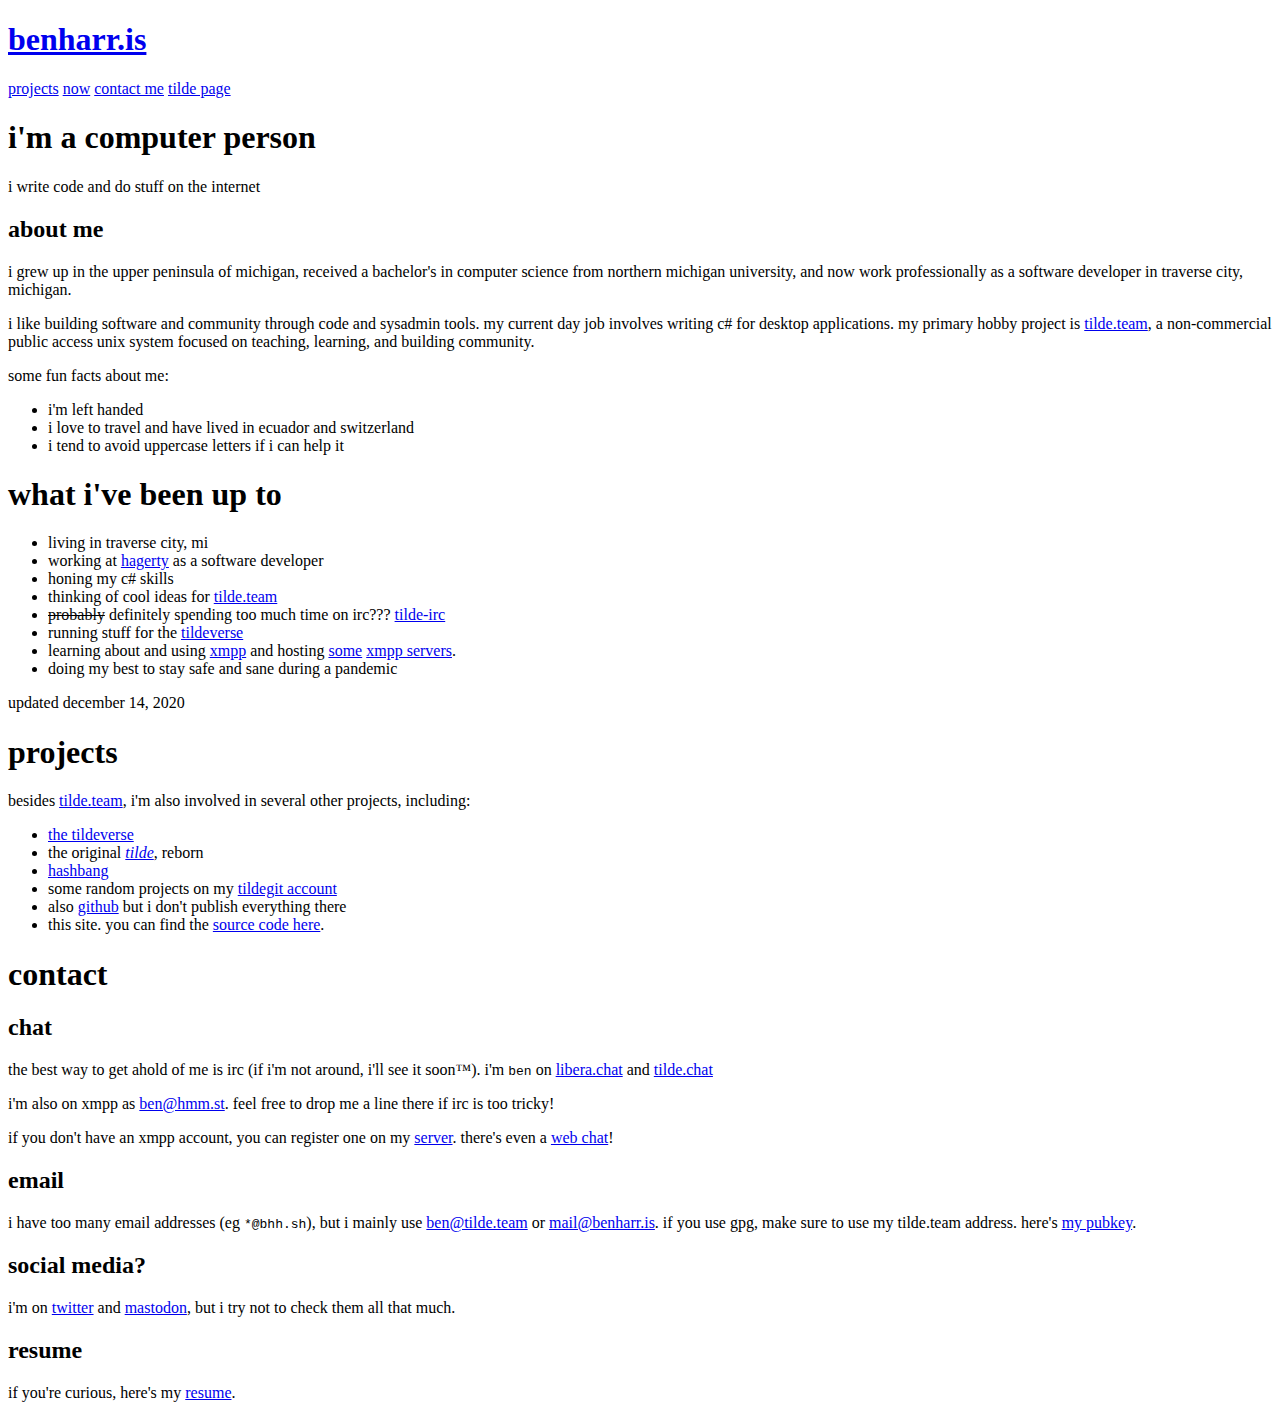
==== index.html @ 52bd635a "update freenode to libera" ====
<!DOCTYPE html>

<html lang="en">
    <head>
        <meta charset="utf-8" />
        <meta content="width=device-width,initial-scale=1" name="viewport" />
        <title>Ben Harris</title>

        <meta content="Benjamin Harris" name="description" />
        <meta content="Benjamin Harris" name="author" />
        <meta content="#333333" name="theme-color" />
        <link href="https://benharr.is/" rel="openid.delegate" />
        <link href="https://openid.indieauth.com/openid" rel="openid.server" />
        <link href="https://webmention.io/benharr.is/xmlrpc" rel="pingback" />
        <link href="https://webmention.io/benharr.is/webmention" rel="webmention" />
        <link href="/benharri.asc" rel="pgpkey" />
        <link href="/favicon.ico" rel="shortcut icon" />
        <meta content="benharr.is" property="og:title" />
        <meta content="Benjamin Harris" property="og:description" />
        <meta content="/images/profilepic.jpg" property="og:image" />
        <meta content="/images/profilepic.jpg" name="twitter:card" />
        <style><!--# include file="css/style.min.css" --></style></head>

    <body>
        <header>
            <h1> <a href="#home">benharr.is</a></h1>

            <nav> <a href="#projects">projects</a> <a href="#now">now</a> <a
                href="#contact">contact me</a> <a href="https://tilde.team/~ben/"
                >tilde page</a></nav>
        </header>

        <main>
            <section id="home">
                <h1>i'm a computer person</h1>

                <p>i write code and do stuff on the internet</p>

                <h2>about me</h2>

                <p> i grew up in the upper peninsula of michigan, received a bachelor's
                    in computer science from northern michigan university, and now work
                    professionally as a software developer in traverse city, michigan.</p
                >

                <p> i like building software and community through code and sysadmin
                    tools. my current day job involves writing c# for desktop
                    applications. my primary hobby project is <a
                    href="https://tilde.team/"> tilde.team</a>, a non-commercial public
                    access unix system focused on teaching, learning, and building
                    community.</p>

                <p> some fun facts about me:</p>

                <ul>
                    <li>i'm left handed</li>

                    <li>i love to travel and have lived in ecuador and switzerland</li>

                    <li>i tend to avoid uppercase letters if i can help it</li>
                </ul>
            </section>

            <section id="now">
                <h1>what i've been up to</h1>

                <ul>
                    <li>living in traverse city, mi</li>

                    <li>working at <a href="https://www.hagerty.com">hagerty</a> as a
                        software developer</li>

                    <li>honing my c# skills</li>

                    <li>thinking of cool ideas for <a href="https://tilde.team"
                        >tilde.team</a></li>

                    <li><strike>probably</strike> definitely spending too much time on
                        irc??? <a href="https://tilde.chat/">tilde-irc</a></li>

                    <li>running stuff for the <a href="https://tildeverse.org/"
                        >tildeverse</a></li>

                    <li>learning about and using <a href="https://xmpp.org">xmpp</a>
                        and hosting <a href="https://hmm.st">some</a> <a
                        href="https://tilde.team/wiki/xmpp">xmpp servers</a>.</li>

                    <li>doing my best to stay safe and sane during a pandemic</li>
                </ul>

                <p>updated december 14, 2020</p>
            </section>

            <section id="projects">
                <h1>projects</h1>

                <p>besides <a href="https://tilde.team/">tilde.team</a>, i'm also
                    involved in several other projects, including:</p>

                <ul>
                    <li><a href="https://tildeverse.org">the tildeverse</a></li>

                    <li>the original <a href="https://tilde.club"><em>tilde</em></a
                        >, reborn</li>

                    <li><a href="https://hashbang.sh">hashbang</a></li>

                    <li>some random projects on my <a href="https://tildegit.org/ben"
                        rel="me">tildegit account</a></li>

                    <li>also <a href="https://github.com/benharri" rel="me">github</a>
                        but i don't publish everything there</li>

                    <li>this site. you can find the <a
                        href="https://tildegit.org/ben/site">source code here</a>.</li>
                </ul>
            </section>

            <section id="contact">
                <h1>contact</h1>

                <h2>chat</h2>

                <p> the best way to get ahold of me is irc (if i'm not around, i'll see
                    it soon™). i'm <code>ben</code> on <a
                    href="https://libera.chat/">libera.chat</a> and
                    <a href="https://tilde.chat">tilde.chat</a></p>

                <p>i'm also on xmpp as <a href="xmpp:ben@hmm.st">ben@hmm.st</a>. feel
                    free to drop me a line there if irc is too tricky!</p>

                <p>if you don't have an xmpp account, you can register one on my <a
                    href="https://hmm.st">server</a>. there's even a <a
                    href="https://hmm.st/converse.html">web chat</a>!</p>

                <h2>email</h2>

                <p>i have too many email addresses (eg <code>*@bhh.sh</code>), but i
                    mainly use <a href="mailto:ben@tilde.team" rel="me"
                    >ben@tilde.team</a> or <a href="mailto:mail@benharr.is" rel="me"
                    >mail@benharr.is</a>. if you use gpg, make sure to use my tilde.team
                    address. here's <a href="/benharri.asc">my pubkey</a>.</p>

                <h2>social media?</h2>

                <p>i'm on <a href="https://twitter.com/nebsirrah" rel="me">twitter</a>
                    and <a href="https://tilde.zone/@ben" rel="me">mastodon</a>, but i
                    try not to check them all that much.</p>

                <h2>resume</h2>

                <p>if you're curious, here's my <a
                    href="https://tildegit.org/ben/resume/raw/branch/master/resume.pdf"
                    >resume</a>.</p>
            </section>
        </main>
    </body>
</html>
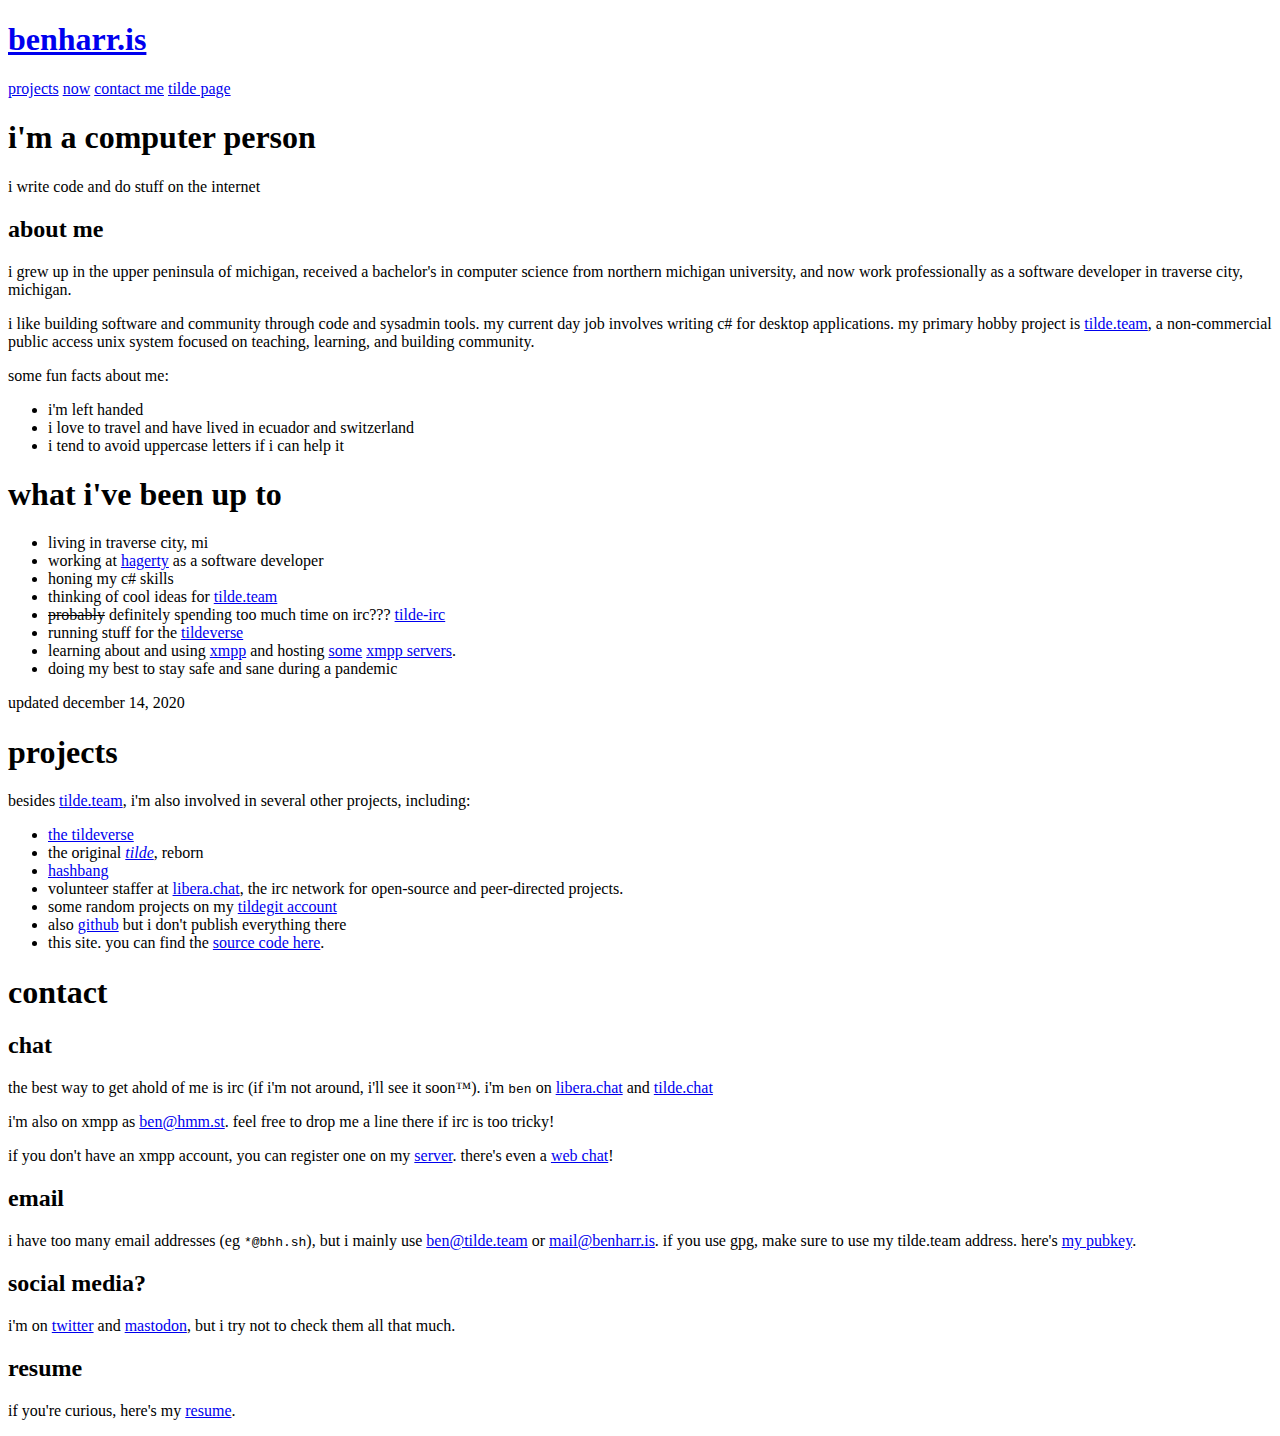
==== commit c8e89161: "add link to libera" ====
--- a/index.html
+++ b/index.html
@@ -105,6 +105,9 @@
 
                     <li><a href="https://hashbang.sh">hashbang</a></li>
 
+                    <li>volunteer staffer at <a href="https://libera.chat">libera.chat</a>,
+                        the irc network for open-source and peer-directed projects.</li>
+
                     <li>some random projects on my <a href="https://tildegit.org/ben"
                         rel="me">tildegit account</a></li>
 
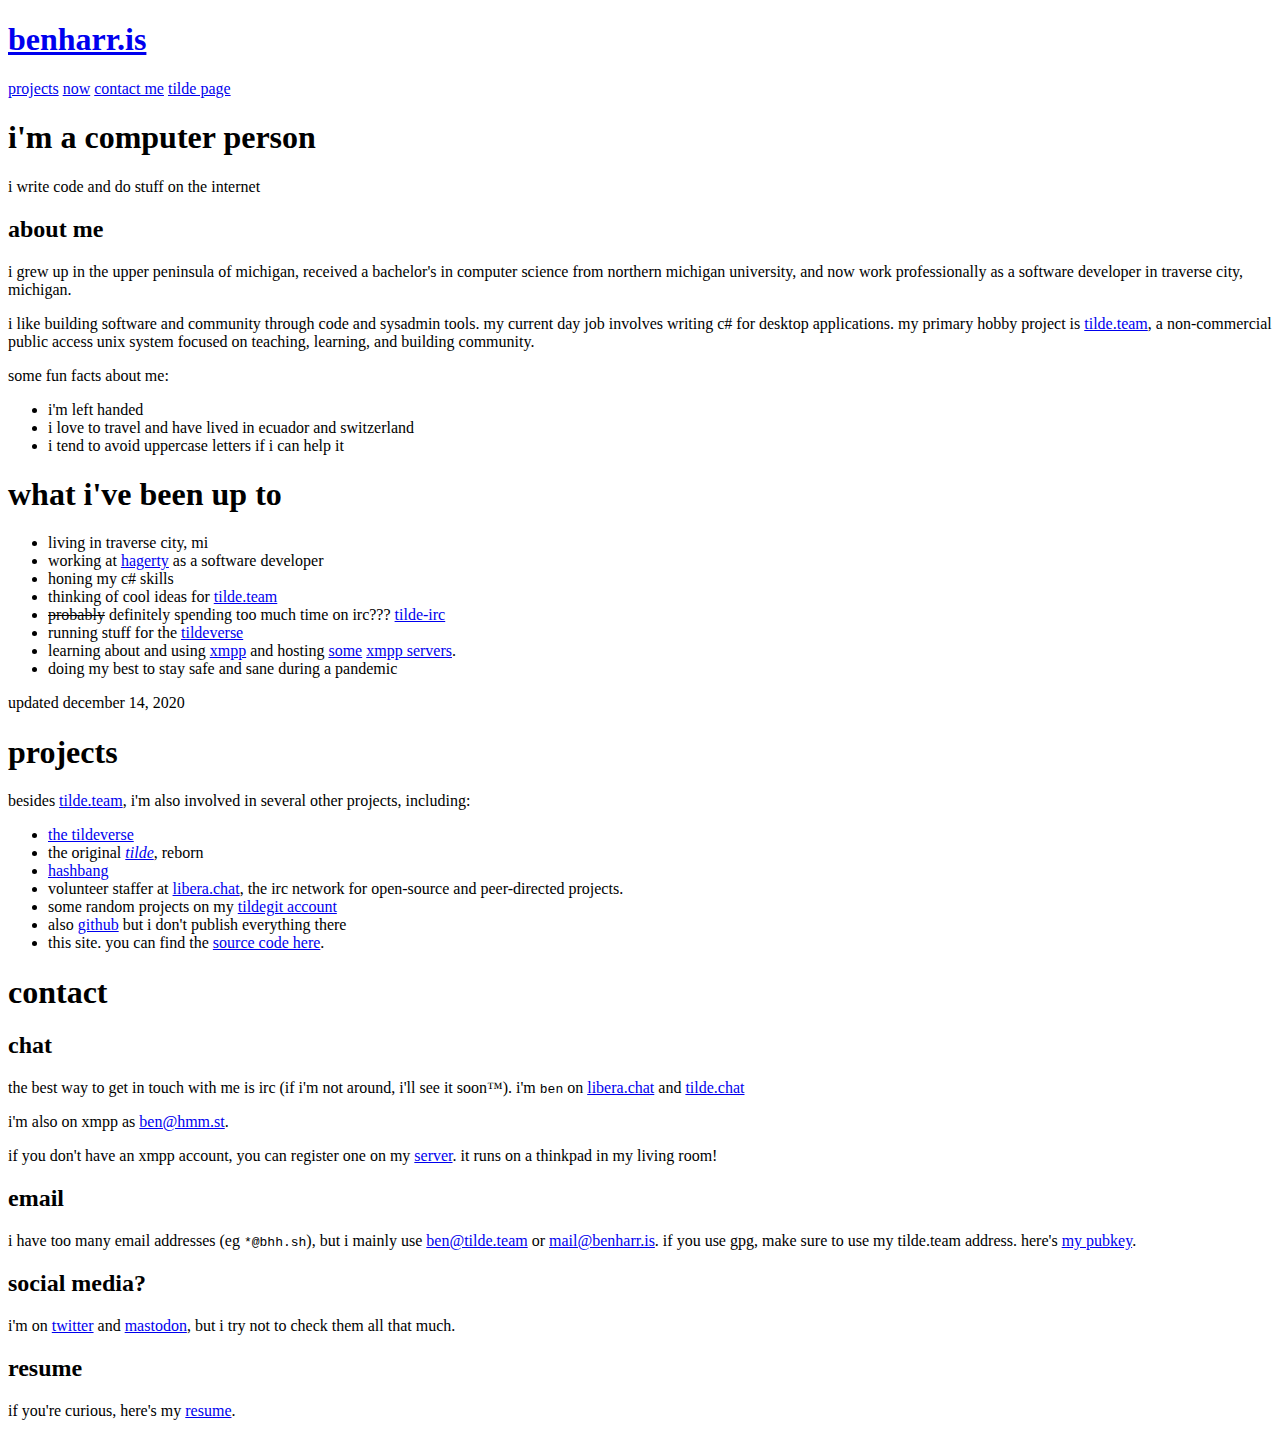
==== commit 6f3ae0c8: "update contact info" ====
--- a/index.html
+++ b/index.html
@@ -124,17 +124,16 @@
 
                 <h2>chat</h2>
 
-                <p> the best way to get ahold of me is irc (if i'm not around, i'll see
+                <p> the best way to get in touch with me is irc (if i'm not around, i'll see
                     it soon™). i'm <code>ben</code> on <a
                     href="https://libera.chat/">libera.chat</a> and
                     <a href="https://tilde.chat">tilde.chat</a></p>
 
-                <p>i'm also on xmpp as <a href="xmpp:ben@hmm.st">ben@hmm.st</a>. feel
-                    free to drop me a line there if irc is too tricky!</p>
+                <p>i'm also on xmpp as <a href="xmpp:ben@hmm.st">ben@hmm.st</a>.</p>
 
                 <p>if you don't have an xmpp account, you can register one on my <a
-                    href="https://hmm.st">server</a>. there's even a <a
-                    href="https://hmm.st/converse.html">web chat</a>!</p>
+                    href="https://hmm.st">server</a>. it runs on a thinkpad in my
+                    living room!</p>
 
                 <h2>email</h2>
 
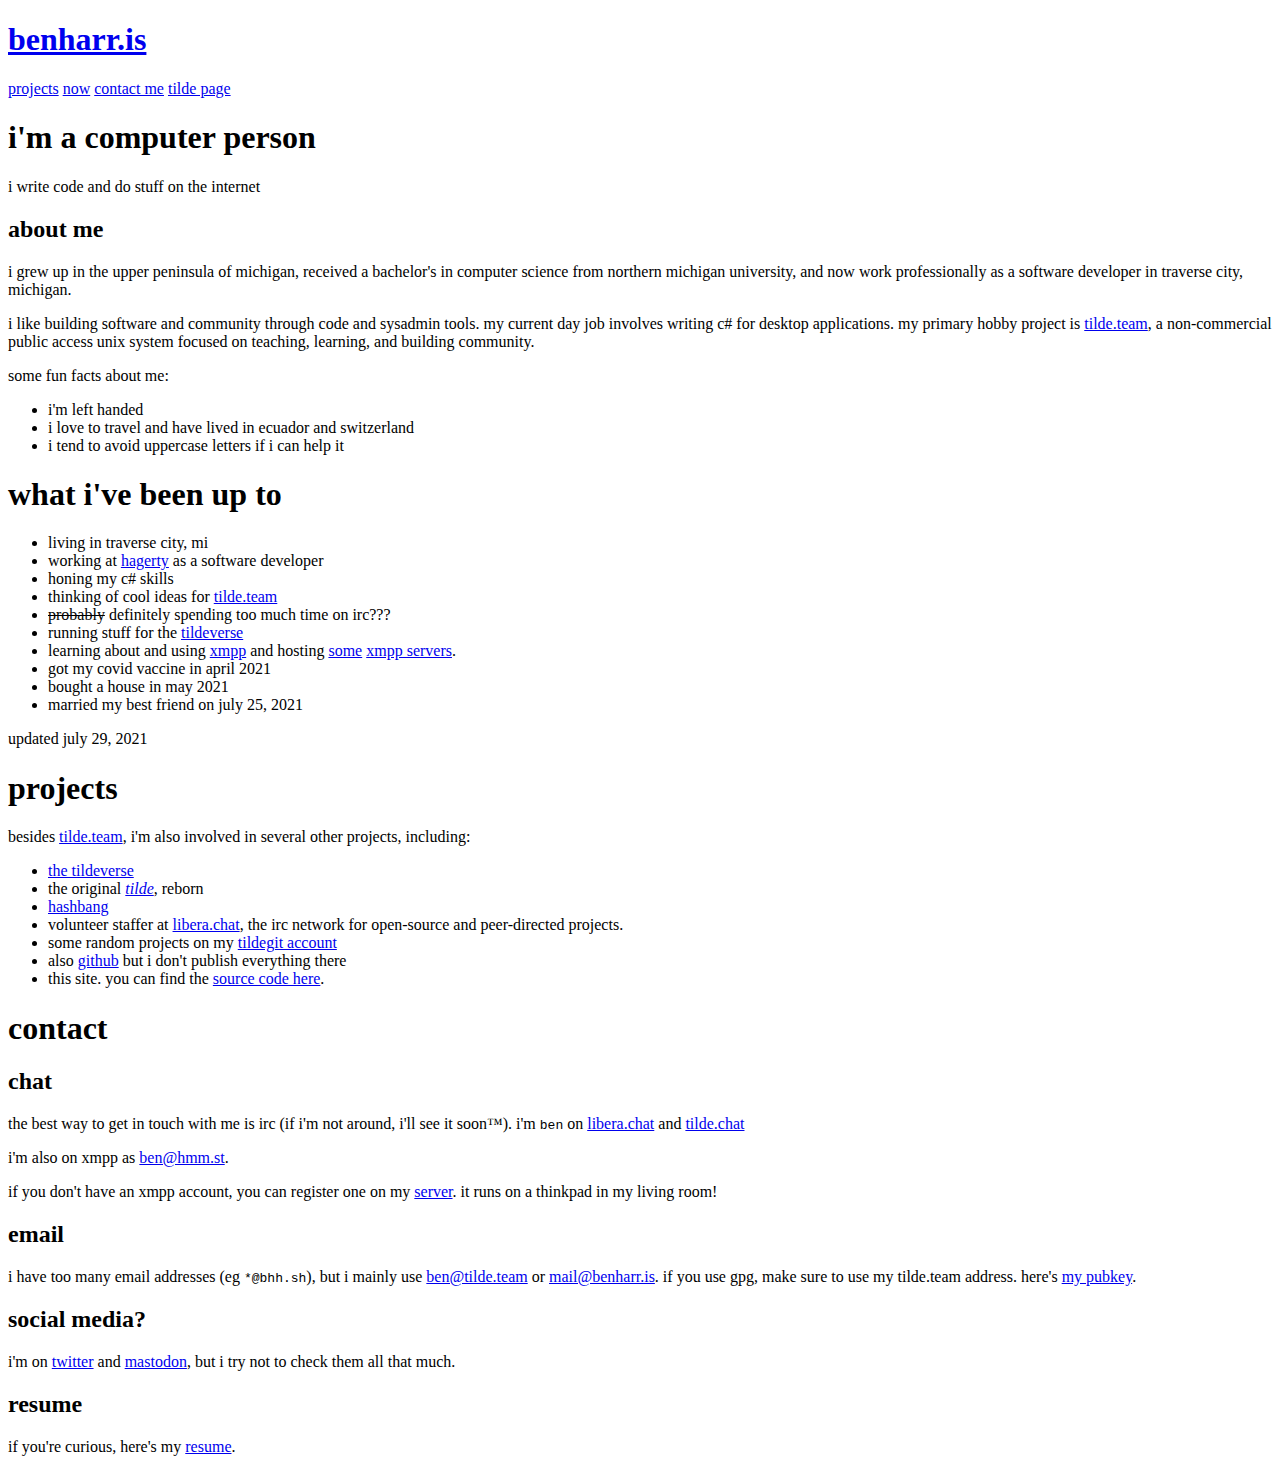
==== commit b33850ef: "update #now" ====
--- a/index.html
+++ b/index.html
@@ -76,7 +76,7 @@
                         >tilde.team</a></li>
 
                     <li><strike>probably</strike> definitely spending too much time on
-                        irc??? <a href="https://tilde.chat/">tilde-irc</a></li>
+                        irc???</li>
 
                     <li>running stuff for the <a href="https://tildeverse.org/"
                         >tildeverse</a></li>
@@ -85,10 +85,14 @@
                         and hosting <a href="https://hmm.st">some</a> <a
                         href="https://tilde.team/wiki/xmpp">xmpp servers</a>.</li>
 
-                    <li>doing my best to stay safe and sane during a pandemic</li>
+                    <li>got my covid vaccine in april 2021</li>
+
+                    <li>bought a house in may 2021</li>
+
+                    <li>married my best friend on july 25, 2021</li>
                 </ul>
 
-                <p>updated december 14, 2020</p>
+                <p>updated july 29, 2021</p>
             </section>
 
             <section id="projects">
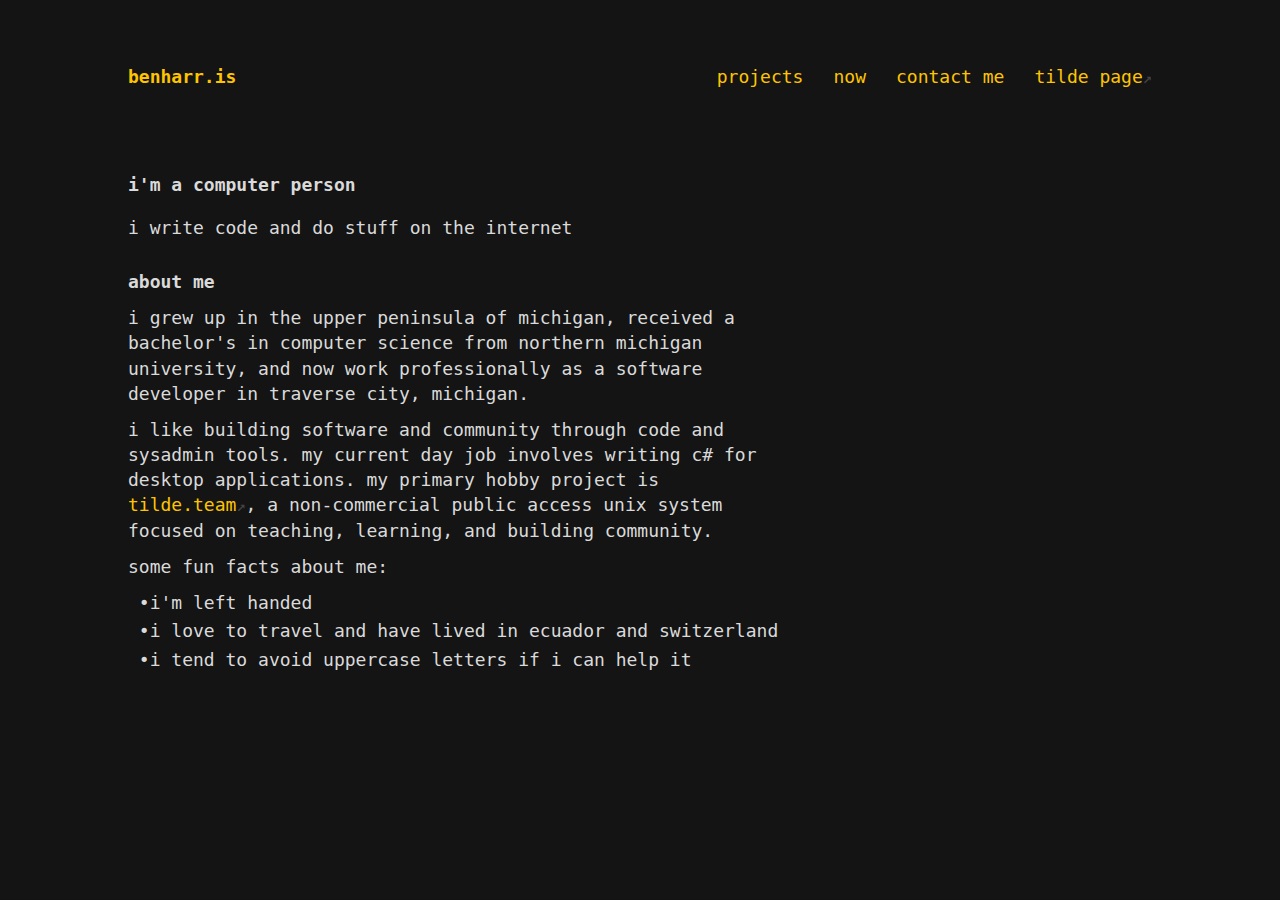
==== commit 622eb7ac: "tildepages fixes" ====
--- a/index.html
+++ b/index.html
@@ -13,13 +13,14 @@
         <link href="https://openid.indieauth.com/openid" rel="openid.server" />
         <link href="https://webmention.io/benharr.is/xmlrpc" rel="pingback" />
         <link href="https://webmention.io/benharr.is/webmention" rel="webmention" />
-        <link href="/benharri.asc" rel="pgpkey" />
-        <link href="/favicon.ico" rel="shortcut icon" />
+        <link href="benharri.asc" rel="pgpkey" />
+        <link href="favicon.ico" rel="shortcut icon" />
         <meta content="benharr.is" property="og:title" />
         <meta content="Benjamin Harris" property="og:description" />
-        <meta content="/images/profilepic.jpg" property="og:image" />
-        <meta content="/images/profilepic.jpg" name="twitter:card" />
-        <style><!--# include file="css/style.min.css" --></style></head>
+        <meta content="images/profilepic.jpg" property="og:image" />
+        <meta content="images/profilepic.jpg" name="twitter:card" />
+        <link rel="stylesheet" href="css/style.min.css">
+    </head>
 
     <body>
         <header>
--- a/css/style.min.css
+++ b/css/style.min.css
@@ -0,0 +1 @@
+*{margin:0;padding:0;box-sizing:border-box;--textcolor:#dadada;--bgcolor:#141414;--highlight:#ffc400}body{font-size:18px;font-family:'JetBrains Mono','Input Mono',monospace;line-height:1.4;color:var(--textcolor);background:var(--bgcolor);position:relative;max-width:64em;margin:0 auto}section{padding:calc(6em + 5vw) 5vw 8vw 5vw;display:none;position:absolute;top:0;min-height:100vh;width:100%;background:var(--bgcolor)}section:target{display:block}section#home{display:block}header{padding:5vw 5vw 0 5vw;display:flex;flex-wrap:wrap;position:absolute;width:100%;z-index:2}header h1{font-size:1em;flex:1;white-space:nowrap;padding:0 5vw .5em 0}nav a:not(:last-of-type){margin-right:1.5vw}a{text-decoration:none;color:var(--highlight)}a:hover{border-bottom:1px solid}section h1{font-size:1em;margin:0 0 1em 0}h2,h3,h4{font-size:1em;font-weight:600;margin:1.6em 0 .6em 0}article,ol,p,ul{max-width:60ch;margin-bottom:.6em}ul{list-style-type:none}ul li::marker{content:"\2022 "}li{margin-bottom:.2em}ol,ul{padding-left:2ch}b,strong{font-weight:600}small{font-size:.85em}hr{height:1px;border:0;background:currentColor;opacity:.1;margin:1.2em 0}abbr{text-decoration:none}abbr[title]:hover{opacity:.7;cursor:help}blockquote{padding-left:2ch;opacity:.7;margin-bottom:.6em;position:relative}blockquote:before{content:"";position:absolute;left:0;top:.3em;bottom:.3em;background:currentColor;width:1px;opacity:.2}audio,img,svg,video{display:block;max-width:100%;height:auto;fill:currentColor}code,textarea{font-size:1em;opacity:.7}a code{opacity:1}pre,textarea{font-size:.9em;color:inherit;line-height:inherit;padding:.6em .9em;margin:.8em 0 1em 0;position:relative;display:block;width:100%;white-space:pre;border:0;border-radius:4px;background:rgba(255,255,100,.075);box-shadow:inset 1px 1px 0 rgba(0,0,0,.2),inset -1px -1px 0 rgba(0,0,0,.04)}label{cursor:pointer;vertical-align:super;line-height:1;font-size:.75em;padding-left:.1em}label:hover{color:var(--highlight)}label:before{content:"["}label:after{content:"]"}label+input,label+input+small{display:none}input:checked+small{display:block;padding:.8em 0 1em 2.5vw}figure{margin:2em 0 1.5em 0}figure figcaption{margin:.8em 0 0 0;font-size:.85em;opacity:.7}figure.video{position:relative;padding-bottom:56.25%;height:0;overflow:hidden}figure.video embed,figure.video iframe,figure.video object{position:absolute;top:0;left:0;width:100%;height:100%;border:0;visibility:hidden}section:target iframe{visibility:visible}a[href*="//"]:after{font-weight:300;font-size:.85em;content:"\2197";color:var(--textcolor);opacity:.25}a[href^="mailto:"]:after{font-weight:300;font-size:.85em;content:"\2709";color:var(--textcolor);opacity:.25}a[href^="xmpp:"]:after{font-weight:300;font-size:.85em;content:"\1F5EA";color:var(--textcolor);opacity:.25}a[href*="//"]:hover:after,a[href^="mailto:"]:hover:after,a[href^="xmpp:"]:hover:after{color:var(--highlight);opacity:1}a:before{font-size:.7em;margin-right:.4em;opacity:.75}a[href$=".pdf"]:before{content:"pdf"}a[href$=".txt"]:before{content:"txt"}a[href$=".mp3"]:before{content:"mp3"}a[href$=".zip"]:before{content:"zip"}a[href$=".rar"]:before{content:"rar"}a[href$=".gif"]:before,a[href$=".jpeg"]:before,a[href$=".jpg"]:before,a[href$=".png"]:before{content:"img"}a[href$=".asc"]:before{content:"asc"}article+article{margin-top:4.5em}article h2{font-weight:700;margin:0 0 1em 0}article time{margin-left:.6em;font-size:.8em;font-weight:400;opacity:.7}.grid{display:grid;grid-gap:5vmin;grid-template-columns:repeat(auto-fill,minmax(150px,1fr));grid-auto-flow:dense;padding:2em 0}.grid a{position:relative;border:0}.grid a:hover{transform:scale(.975)}.grid a:before{content:"";display:block;padding-top:100%}.grid a img{position:absolute;top:0;width:100%;height:100%;object-fit:contain}.slides{position:fixed;top:0;left:0;right:0;height:100vh;overflow-y:scroll;scroll-snap-type:y mandatory}.slides figure{height:100vh;padding:0 5vw;margin:0;display:grid;place-items:center;align-content:center;scroll-snap-align:center}.slides figure img{max-height:88vh}.slides figure.cover{padding:0}.slides figure.cover img{max-height:none;position:absolute;z-index:-1;width:100vw;height:100vh;object-fit:cover}.lightbox{display:none;color:var(--textcolor)}.lightbox:target{position:fixed;top:0;right:0;bottom:0;left:0;display:grid;place-items:center;align-content:center;background:var(--bgcolor);border:0;z-index:3}.lightbox img{max-height:100vh;z-index:4}.lightbox:target:before{content:"";height:2em;width:2em;animation:spin .8s infinite linear;border:1px solid;border-right-color:transparent;border-radius:50%;display:block;position:absolute;transform:translateX(-50%);opacity:.25}@keyframes spin{0%{transform:rotate(0)}100%{transform:rotate(360deg)}}.lightbox:target:after{content:"\00D7";position:fixed;font-size:2em;font-weight:200;line-height:0;top:.75em;right:.5em;z-index:4}@media only screen and (max-width:680px){body{font-size:16px}}@media only screen and (max-width:540px){nav{width:100%}}@media print{.lightbox:target:after,nav{display:none}article,figure,img{page-break-inside:avoid;break-inside:avoid}label+input+small{display:inline}label+input+small:before{content:"["}label+input+small:after{content:"]"}.slides,.slides figure{position:relative;height:auto;padding:0}.slides figure img,.slides figure.cover img{max-height:auto;position:relative;z-index:1;width:auto;height:100vh;object-fit:contain}}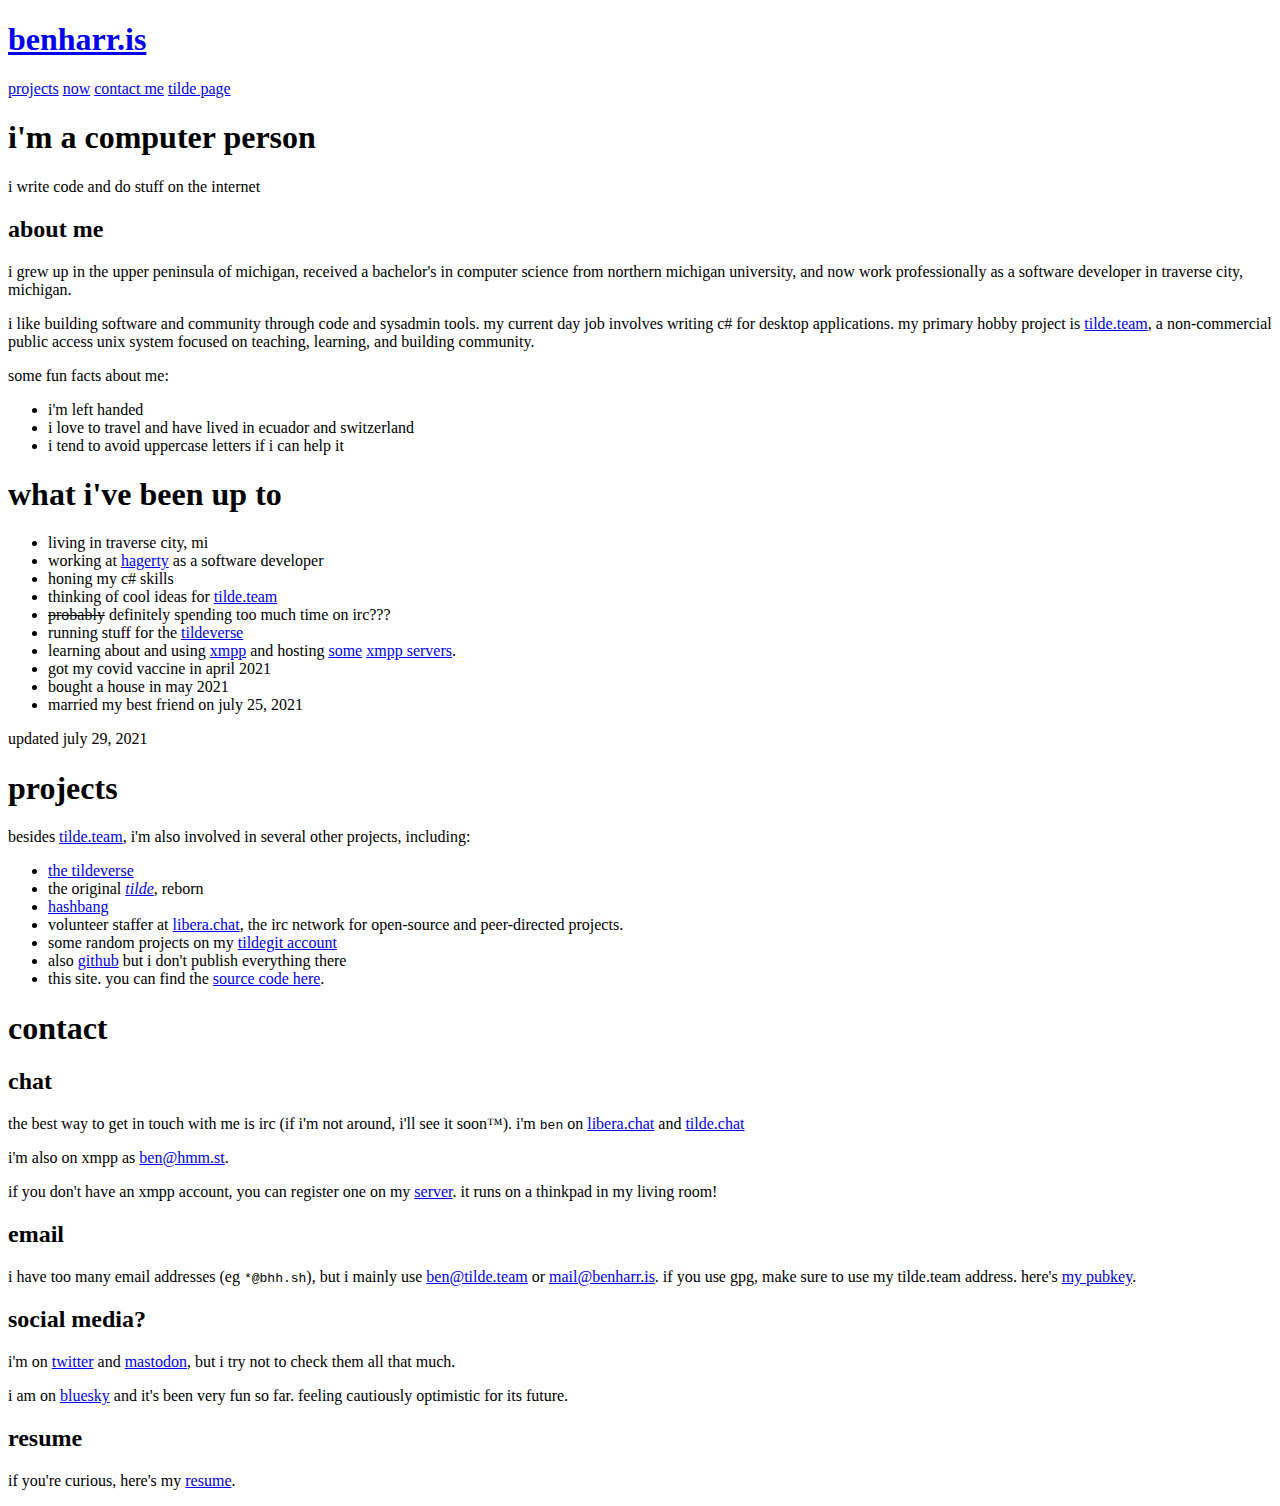
==== commit 53294de1: "add bsky link" ====
--- a/index.html
+++ b/index.html
@@ -13,14 +13,13 @@
         <link href="https://openid.indieauth.com/openid" rel="openid.server" />
         <link href="https://webmention.io/benharr.is/xmlrpc" rel="pingback" />
         <link href="https://webmention.io/benharr.is/webmention" rel="webmention" />
-        <link href="benharri.asc" rel="pgpkey" />
-        <link href="favicon.ico" rel="shortcut icon" />
+        <link href="/benharri.asc" rel="pgpkey" />
+        <link href="/favicon.ico" rel="shortcut icon" />
         <meta content="benharr.is" property="og:title" />
         <meta content="Benjamin Harris" property="og:description" />
-        <meta content="images/profilepic.jpg" property="og:image" />
-        <meta content="images/profilepic.jpg" name="twitter:card" />
-        <link rel="stylesheet" href="css/style.min.css">
-    </head>
+        <meta content="/images/profilepic.jpg" property="og:image" />
+        <meta content="/images/profilepic.jpg" name="twitter:card" />
+        <style><!--# include file="css/style.min.css" --></style></head>
 
     <body>
         <header>
@@ -154,6 +153,9 @@
                     and <a href="https://tilde.zone/@ben" rel="me">mastodon</a>, but i
                     try not to check them all that much.</p>
 
+                <p>i am on <a href="https://hellthread.pro">bluesky</a> and it's been
+                    very fun so far. feeling cautiously optimistic for its future.</p>
+
                 <h2>resume</h2>
 
                 <p>if you're curious, here's my <a
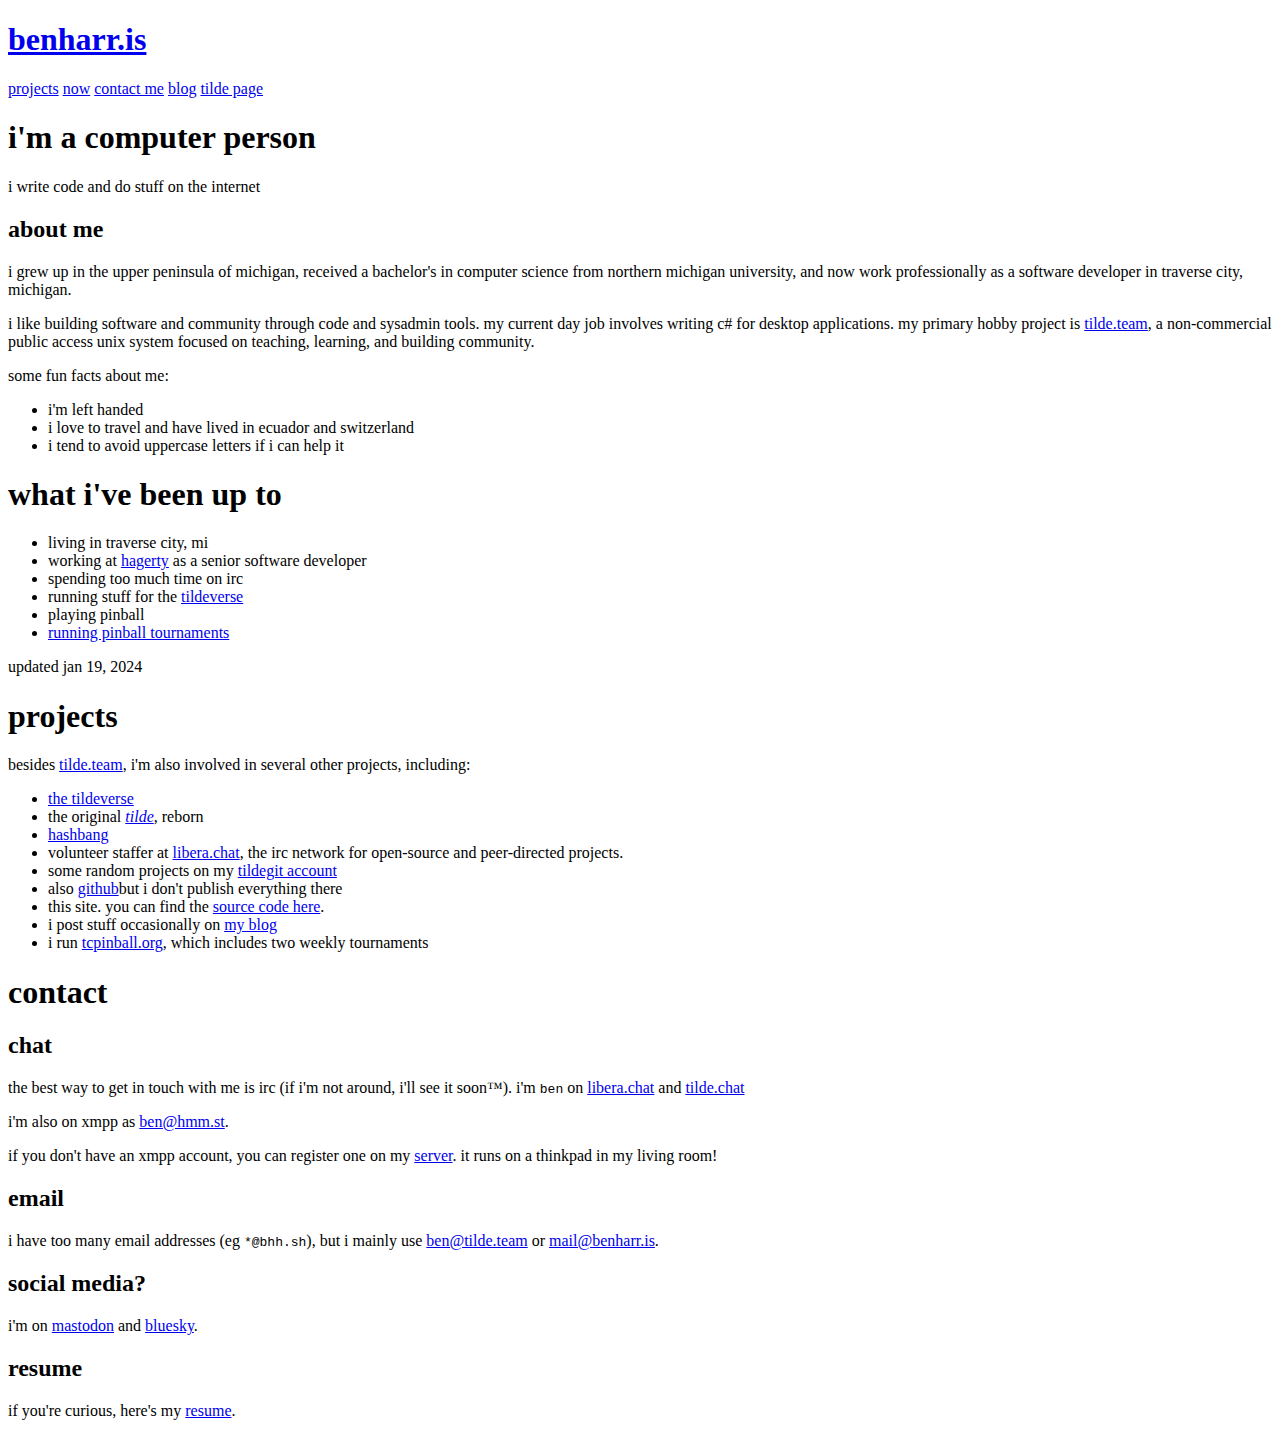
==== commit b402e51e: "updates" ====
--- a/index.html
+++ b/index.html
@@ -23,11 +23,15 @@
 
     <body>
         <header>
-            <h1> <a href="#home">benharr.is</a></h1>
+            <h1><a href="#home">benharr.is</a></h1>
 
-            <nav> <a href="#projects">projects</a> <a href="#now">now</a> <a
-                href="#contact">contact me</a> <a href="https://tilde.team/~ben/"
-                >tilde page</a></nav>
+            <nav>
+                <a href="#projects">projects</a>
+                <a href="#now">now</a>
+                <a href="#contact">contact me</a>
+                <a href="https://benharri.org/">blog</a>
+                <a href="https://tilde.team/~ben/">tilde page</a>
+            </nav>
         </header>
 
         <main>
@@ -64,62 +68,48 @@
             <section id="now">
                 <h1>what i've been up to</h1>
 
-                <ul>
-                    <li>living in traverse city, mi</li>
+				<ul>
+					<li>living in traverse city, mi</li>
 
-                    <li>working at <a href="https://www.hagerty.com">hagerty</a> as a
-                        software developer</li>
+					<li>working at <a href="https://www.hagerty.com">hagerty</a> as a senior software developer</li>
 
-                    <li>honing my c# skills</li>
+					<li>spending too much time on irc</li>
 
-                    <li>thinking of cool ideas for <a href="https://tilde.team"
-                        >tilde.team</a></li>
+					<li>running stuff for the <a href="https://tildeverse.org/">tildeverse</a></li>
 
-                    <li><strike>probably</strike> definitely spending too much time on
-                        irc???</li>
+					<li>playing pinball</li>
 
-                    <li>running stuff for the <a href="https://tildeverse.org/"
-                        >tildeverse</a></li>
-
-                    <li>learning about and using <a href="https://xmpp.org">xmpp</a>
-                        and hosting <a href="https://hmm.st">some</a> <a
-                        href="https://tilde.team/wiki/xmpp">xmpp servers</a>.</li>
-
-                    <li>got my covid vaccine in april 2021</li>
-
-                    <li>bought a house in may 2021</li>
-
-                    <li>married my best friend on july 25, 2021</li>
-                </ul>
-
-                <p>updated july 29, 2021</p>
+					<li><a href="https://tcpinball.org">running pinball tournaments</a></li>
+				</ul>
+                <p>updated jan 19, 2024</p>
             </section>
 
             <section id="projects">
                 <h1>projects</h1>
 
                 <p>besides <a href="https://tilde.team/">tilde.team</a>, i'm also
-                    involved in several other projects, including:</p>
+                    involved in several other projects, including:
+                </p>
 
                 <ul>
                     <li><a href="https://tildeverse.org">the tildeverse</a></li>
 
-                    <li>the original <a href="https://tilde.club"><em>tilde</em></a
-                        >, reborn</li>
+                    <li>the original <a href="https://tilde.club"><em>tilde</em></a>, reborn</li>
 
                     <li><a href="https://hashbang.sh">hashbang</a></li>
 
                     <li>volunteer staffer at <a href="https://libera.chat">libera.chat</a>,
                         the irc network for open-source and peer-directed projects.</li>
 
-                    <li>some random projects on my <a href="https://tildegit.org/ben"
-                        rel="me">tildegit account</a></li>
+                    <li>some random projects on my <a href="https://tildegit.org/ben"rel="me">tildegit account</a></li>
 
-                    <li>also <a href="https://github.com/benharri" rel="me">github</a>
-                        but i don't publish everything there</li>
+                    <li>also <a href="https://github.com/benharri" rel="me">github</a>but i don't publish everything there</li>
 
-                    <li>this site. you can find the <a
-                        href="https://tildegit.org/ben/site">source code here</a>.</li>
+                    <li>this site. you can find the <a href="https://tildegit.org/ben/site">source code here</a>.</li>
+
+                    <li>i post stuff occasionally on <a href="https://benharri.org/">my blog</a></li>
+
+                    <li>i run <a href="https://tcpinball.org/">tcpinball.org</a>, which includes two weekly tournaments</li>
                 </ul>
             </section>
 
@@ -129,38 +119,34 @@
                 <h2>chat</h2>
 
                 <p> the best way to get in touch with me is irc (if i'm not around, i'll see
-                    it soon™). i'm <code>ben</code> on <a
-                    href="https://libera.chat/">libera.chat</a> and
-                    <a href="https://tilde.chat">tilde.chat</a></p>
+                    it soon™). i'm <code>ben</code> on <a href="https://libera.chat/">libera.chat</a>
+                    and <a href="https://tilde.chat">tilde.chat</a>
+                </p>
 
                 <p>i'm also on xmpp as <a href="xmpp:ben@hmm.st">ben@hmm.st</a>.</p>
 
                 <p>if you don't have an xmpp account, you can register one on my <a
                     href="https://hmm.st">server</a>. it runs on a thinkpad in my
-                    living room!</p>
+                    living room!
+                </p>
 
                 <h2>email</h2>
 
                 <p>i have too many email addresses (eg <code>*@bhh.sh</code>), but i
                     mainly use <a href="mailto:ben@tilde.team" rel="me"
                     >ben@tilde.team</a> or <a href="mailto:mail@benharr.is" rel="me"
-                    >mail@benharr.is</a>. if you use gpg, make sure to use my tilde.team
-                    address. here's <a href="/benharri.asc">my pubkey</a>.</p>
+                    >mail@benharr.is</a>.
+                </p>
 
                 <h2>social media?</h2>
 
-                <p>i'm on <a href="https://twitter.com/nebsirrah" rel="me">twitter</a>
-                    and <a href="https://tilde.zone/@ben" rel="me">mastodon</a>, but i
-                    try not to check them all that much.</p>
-
-                <p>i am on <a href="https://hellthread.pro">bluesky</a> and it's been
-                    very fun so far. feeling cautiously optimistic for its future.</p>
+                <p>i'm on <a href="https://tilde.zone/@ben" rel="me">mastodon</a>
+                    and <a href="https://bsky.app/profile/benharr.is">bluesky</a>.
+                </p>
 
                 <h2>resume</h2>
 
-                <p>if you're curious, here's my <a
-                    href="https://tildegit.org/ben/resume/raw/branch/master/resume.pdf"
-                    >resume</a>.</p>
+                <p>if you're curious, here's my <a href="https://tildegit.org/ben/resume/raw/branch/master/resume.pdf">resume</a>.</p>
             </section>
         </main>
     </body>
